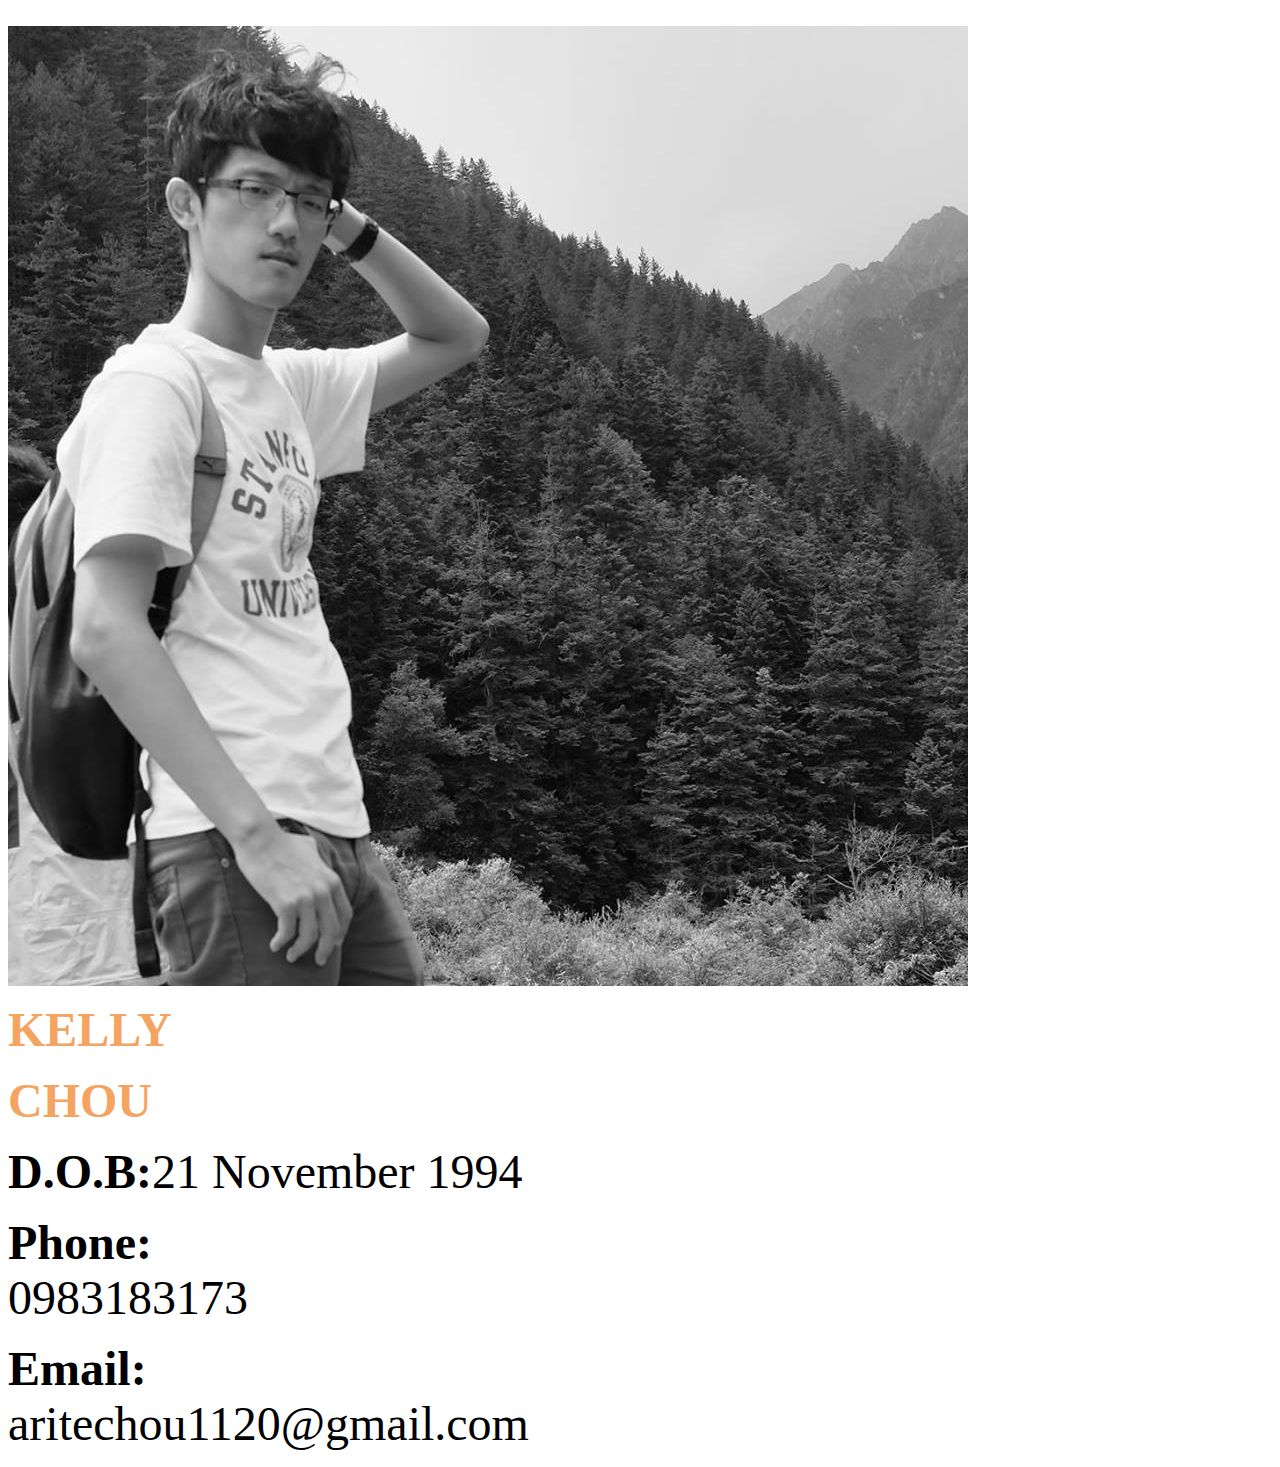
==== index.html @ c5393aa8 "add content" ====
<html>
<head>
    <title>choukelly</title>
    <meta charset = utf-8/>
</head>
<body>
    <br>
    <div id = "image"><img src = "https://choukelly.github.io/wp2016/13903223_1069069609851348_1679222297339002463_n.jpg"></div>
    <p class = "title"><b><font size = 30 color = "SandyBrown">KELLY</font></b>
    <p class = "title"><b><font size = 30 color = "SandyBrown">CHOU</font></b>
    <p class = "content"><font size = 12><b>D.O.B:</b>21 November 1994</font>
    <br>
    <p class = "content"><font size = 12><b>Phone:</b><br>0983183173</font>
    <p class = "content"><font size = 12><b>Email:</b><br>aritechou1120@gmail.com</font>

</html>
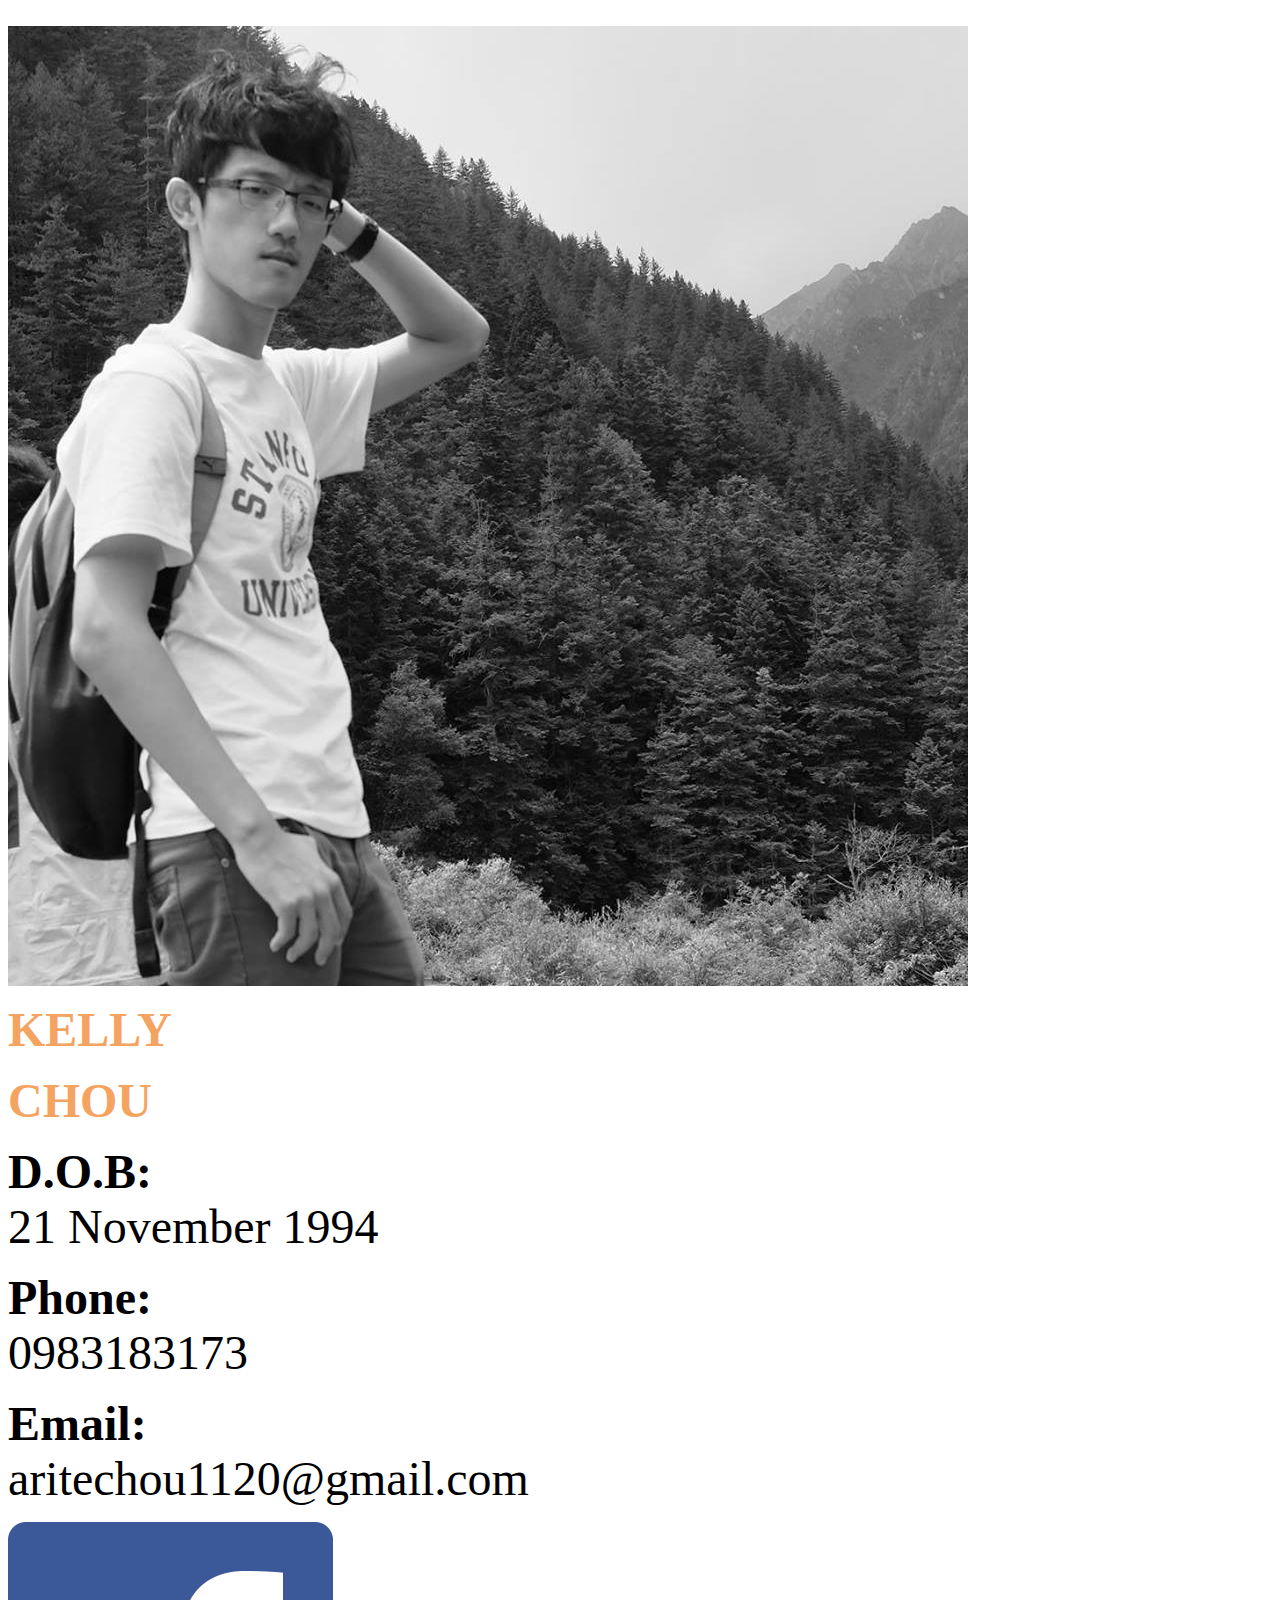
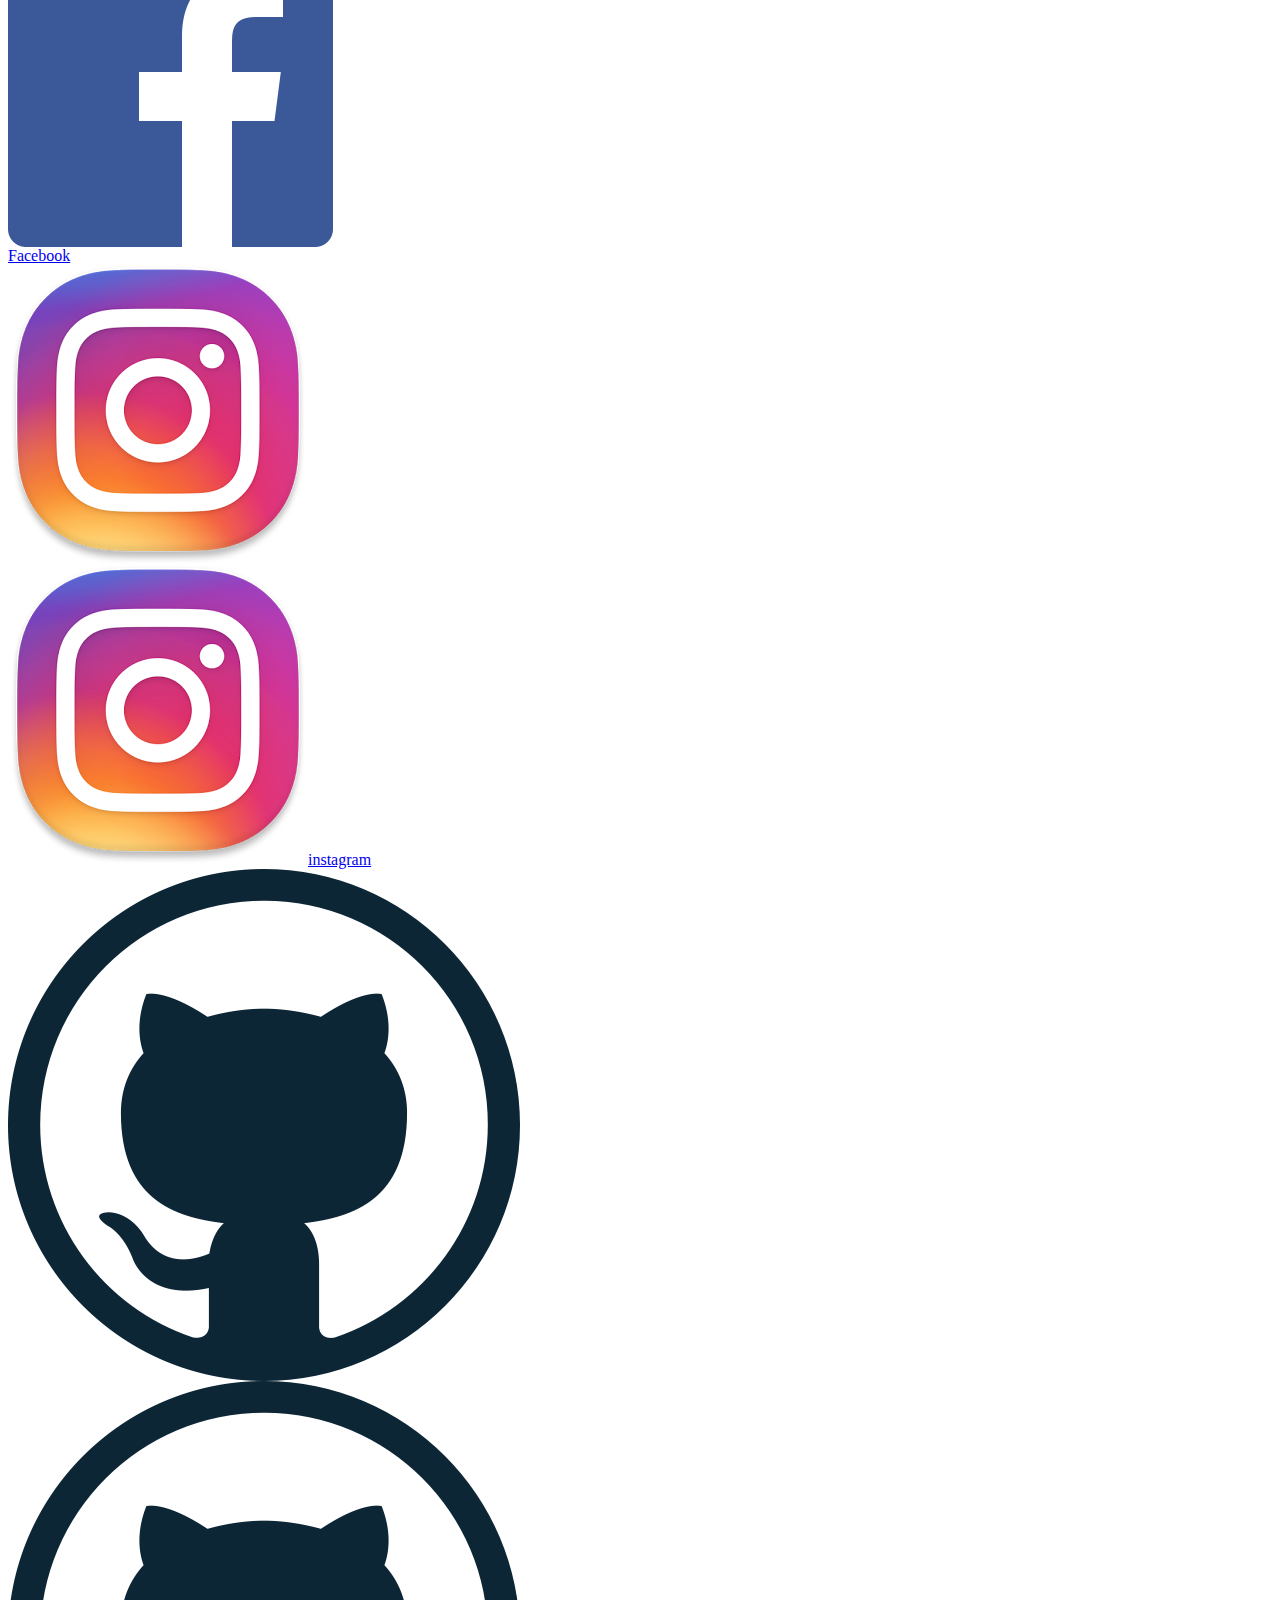
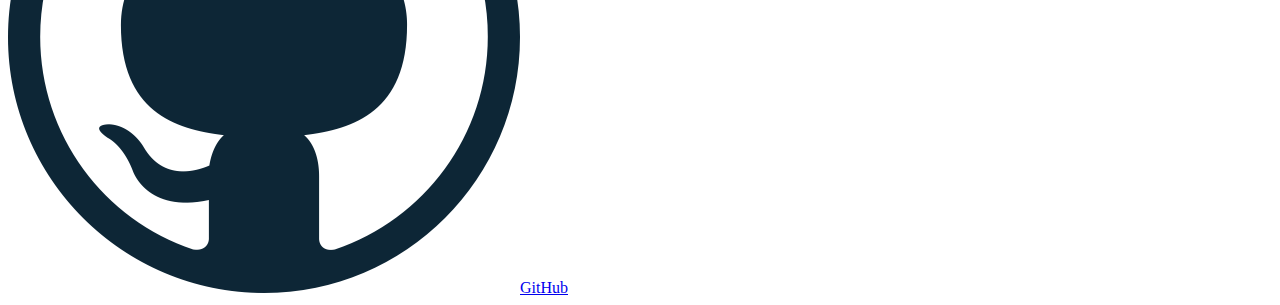
==== commit ec45d946: "image add" ====
--- a/index.html
+++ b/index.html
@@ -8,9 +8,15 @@
     <div id = "image"><img src = "https://choukelly.github.io/wp2016/13903223_1069069609851348_1679222297339002463_n.jpg"></div>
     <p class = "title"><b><font size = 30 color = "SandyBrown">KELLY</font></b>
     <p class = "title"><b><font size = 30 color = "SandyBrown">CHOU</font></b>
-    <p class = "content"><font size = 12><b>D.O.B:</b>21 November 1994</font>
+    <p class = "content"><font size = 12><b>D.O.B:</b><br>21 November 1994</font>
     <br>
     <p class = "content"><font size = 12><b>Phone:</b><br>0983183173</font>
     <p class = "content"><font size = 12><b>Email:</b><br>aritechou1120@gmail.com</font>
+    <div id = "image"><img src = "https://choukelly.github.io/wp2016/fb-mark.png"></div>
+    <a target = "target" href = "https://www.facebook.com/kelly.chou.58173">Facebook</a>
+    <div id = "image"><img src = "https://choukelly.github.io/wp2016/instagram-mark.png"></div>
+    <a target = "target" href = "https://www.instagram.com/kellychou1120/"><img class = "contact-logo" src = "https://choukelly.github.io/wp2016/instagram-mark.png">instagram</a>
+    <div id = "image"><img src = "https://choukelly.github.io/wp2016/github-mark.png"></div>
+    <a target = "target" href = "https://github.com/choukelly"><img class = "contact-logo" src = "https://choukelly.github.io/wp2016/github-mark.png">GitHub</a>
 
 </html>
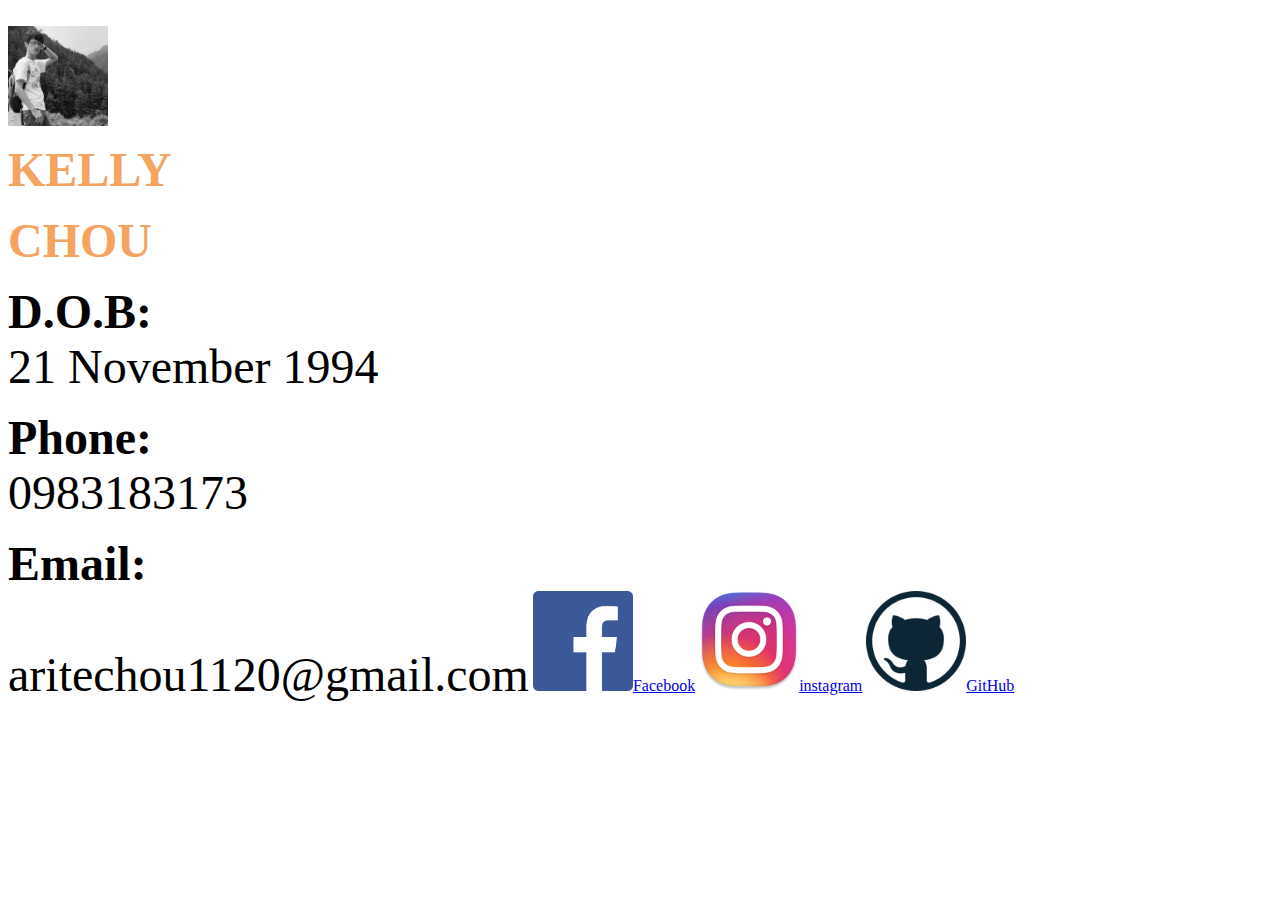
==== commit e816a8ad: "image add" ====
--- a/index.html
+++ b/index.html
@@ -5,18 +5,15 @@
 </head>
 <body>
     <br>
-    <div id = "image"><img src = "https://choukelly.github.io/wp2016/13903223_1069069609851348_1679222297339002463_n.jpg"></div>
+    <div id = "image"><img style = "height:100px; width:100px"  src = "https://choukelly.github.io/wp2016/13903223_1069069609851348_1679222297339002463_n.jpg"></div>
     <p class = "title"><b><font size = 30 color = "SandyBrown">KELLY</font></b>
     <p class = "title"><b><font size = 30 color = "SandyBrown">CHOU</font></b>
     <p class = "content"><font size = 12><b>D.O.B:</b><br>21 November 1994</font>
     <br>
     <p class = "content"><font size = 12><b>Phone:</b><br>0983183173</font>
     <p class = "content"><font size = 12><b>Email:</b><br>aritechou1120@gmail.com</font>
-    <div id = "image"><img src = "https://choukelly.github.io/wp2016/fb-mark.png"></div>
-    <a target = "target" href = "https://www.facebook.com/kelly.chou.58173">Facebook</a>
-    <div id = "image"><img src = "https://choukelly.github.io/wp2016/instagram-mark.png"></div>
-    <a target = "target" href = "https://www.instagram.com/kellychou1120/"><img class = "contact-logo" src = "https://choukelly.github.io/wp2016/instagram-mark.png">instagram</a>
-    <div id = "image"><img src = "https://choukelly.github.io/wp2016/github-mark.png"></div>
-    <a target = "target" href = "https://github.com/choukelly"><img class = "contact-logo" src = "https://choukelly.github.io/wp2016/github-mark.png">GitHub</a>
+    <a target = "target" href = "https://www.facebook.com/kelly.chou.58173"><img class = contact-logo" style = height:100px; width:100px" src = "https://choukelly.github.io/wp2016/fb-mark.png">Facebook</a>
+    <a target = "target" href = "https://www.instagram.com/kellychou1120/"><img class = "contact-logo" style = "height:100px; width:100px" src = "https://choukelly.github.io/wp2016/instagram-mark.png">instagram</a>
+    <a target = "target" href = "https://github.com/choukelly"><img class = "contact-logo" style = "height:100px; width:100px"  src = "https://choukelly.github.io/wp2016/github-mark.png">GitHub</a>
 
 </html>
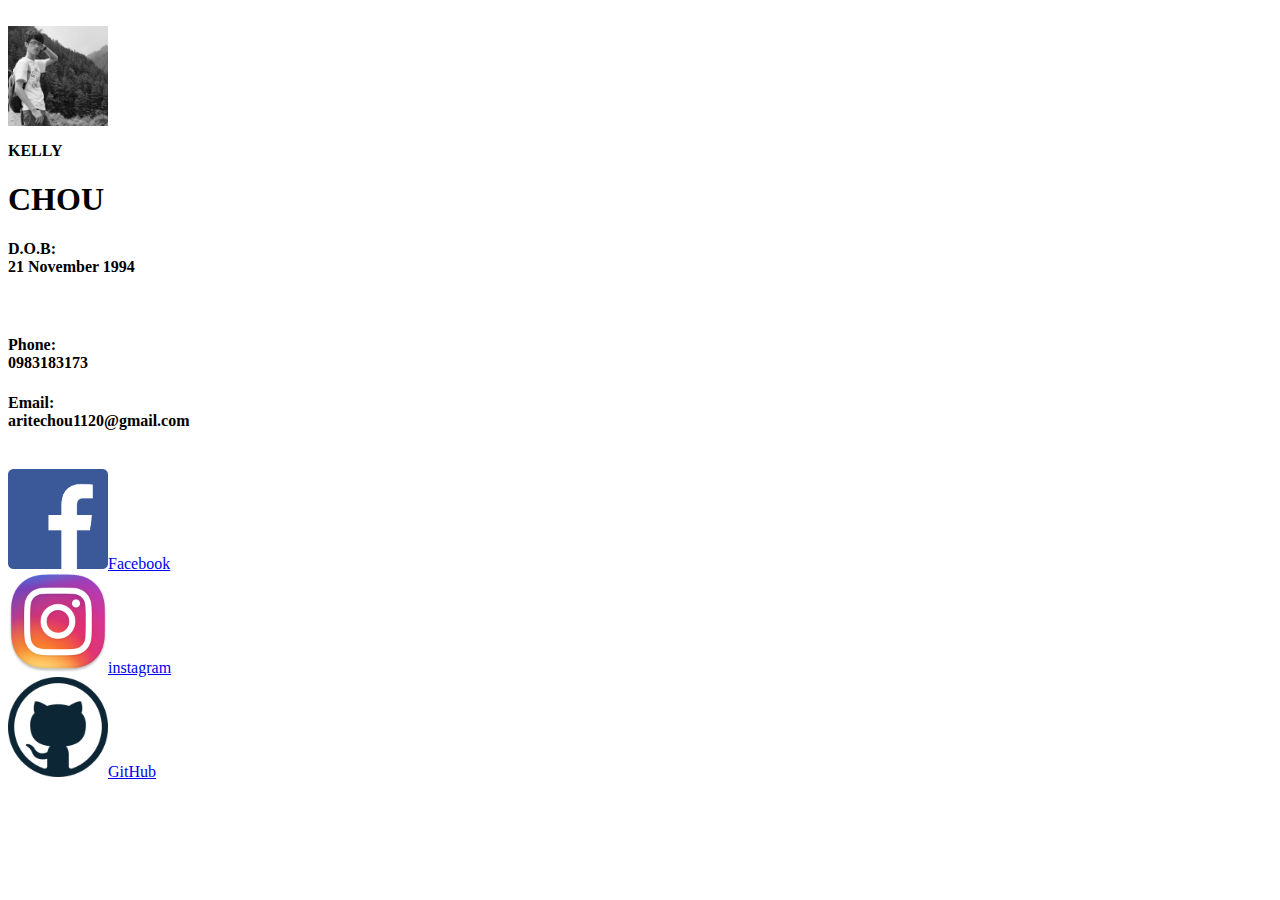
==== commit 03f9c050: "modify characters" ====
--- a/index.html
+++ b/index.html
@@ -6,14 +6,19 @@
 <body>
     <br>
     <div id = "image"><img style = "height:100px; width:100px"  src = "https://choukelly.github.io/wp2016/13903223_1069069609851348_1679222297339002463_n.jpg"></div>
-    <p class = "title"><b><font size = 30 color = "SandyBrown">KELLY</font></b>
-    <p class = "title"><b><font size = 30 color = "SandyBrown">CHOU</font></b>
-    <p class = "content"><font size = 12><b>D.O.B:</b><br>21 November 1994</font>
+    <p class = "title"><b><h1">KELLY</h1></b>
     <br>
-    <p class = "content"><font size = 12><b>Phone:</b><br>0983183173</font>
-    <p class = "content"><font size = 12><b>Email:</b><br>aritechou1120@gmail.com</font>
+    <p class = "title"><b><h1>CHOU</h1></b>
+    <p class = "content"><h4><b>D.O.B:</b><br>21 November 1994</h4>
+    <br>
+    <p class = "content"><h4><b>Phone:</b><br>0983183173</h4>
+    <p class = "content"><h4><b>Email:</b><br>aritechou1120@gmail.com</h4>
+    <br>
     <a target = "target" href = "https://www.facebook.com/kelly.chou.58173"><img class = contact-logo" style = height:100px; width:100px" src = "https://choukelly.github.io/wp2016/fb-mark.png">Facebook</a>
+    <br>
     <a target = "target" href = "https://www.instagram.com/kellychou1120/"><img class = "contact-logo" style = "height:100px; width:100px" src = "https://choukelly.github.io/wp2016/instagram-mark.png">instagram</a>
+    <br>
     <a target = "target" href = "https://github.com/choukelly"><img class = "contact-logo" style = "height:100px; width:100px"  src = "https://choukelly.github.io/wp2016/github-mark.png">GitHub</a>
 
+
 </html>
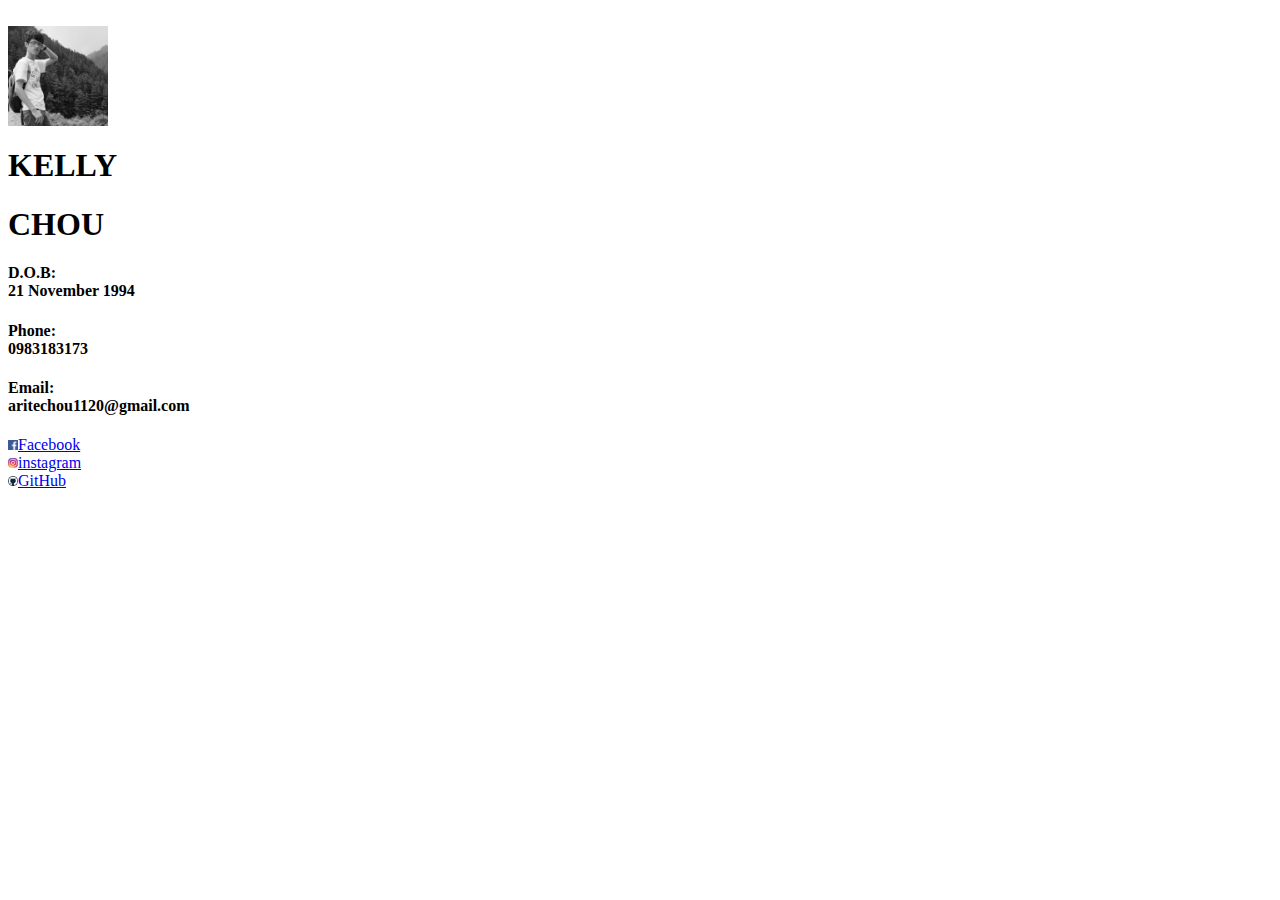
==== commit 56fa7ead: "font change" ====
--- a/index.html
+++ b/index.html
@@ -6,19 +6,16 @@
 <body>
     <br>
     <div id = "image"><img style = "height:100px; width:100px"  src = "https://choukelly.github.io/wp2016/13903223_1069069609851348_1679222297339002463_n.jpg"></div>
-    <p class = "title"><b><h1">KELLY</h1></b>
-    <br>
+    <p class = "title"><b><h1>KELLY</h1></b>
     <p class = "title"><b><h1>CHOU</h1></b>
     <p class = "content"><h4><b>D.O.B:</b><br>21 November 1994</h4>
-    <br>
     <p class = "content"><h4><b>Phone:</b><br>0983183173</h4>
     <p class = "content"><h4><b>Email:</b><br>aritechou1120@gmail.com</h4>
+    <a target = "target" href = "https://www.facebook.com/kelly.chou.58173"><img class = contact-logo" style = height:10px; width:10px" src = "https://choukelly.github.io/wp2016/fb-mark.png">Facebook</a>
     <br>
-    <a target = "target" href = "https://www.facebook.com/kelly.chou.58173"><img class = contact-logo" style = height:100px; width:100px" src = "https://choukelly.github.io/wp2016/fb-mark.png">Facebook</a>
+    <a target = "target" href = "https://www.instagram.com/kellychou1120/"><img class = "contact-logo" style = "height:10px; width:10px" src = "https://choukelly.github.io/wp2016/instagram-mark.png">instagram</a>
     <br>
-    <a target = "target" href = "https://www.instagram.com/kellychou1120/"><img class = "contact-logo" style = "height:100px; width:100px" src = "https://choukelly.github.io/wp2016/instagram-mark.png">instagram</a>
-    <br>
-    <a target = "target" href = "https://github.com/choukelly"><img class = "contact-logo" style = "height:100px; width:100px"  src = "https://choukelly.github.io/wp2016/github-mark.png">GitHub</a>
+    <a target = "target" href = "https://github.com/choukelly"><img class = "contact-logo" style = "height:10px; width:10px"  src = "https://choukelly.github.io/wp2016/github-mark.png">GitHub</a>
 
 
 </html>
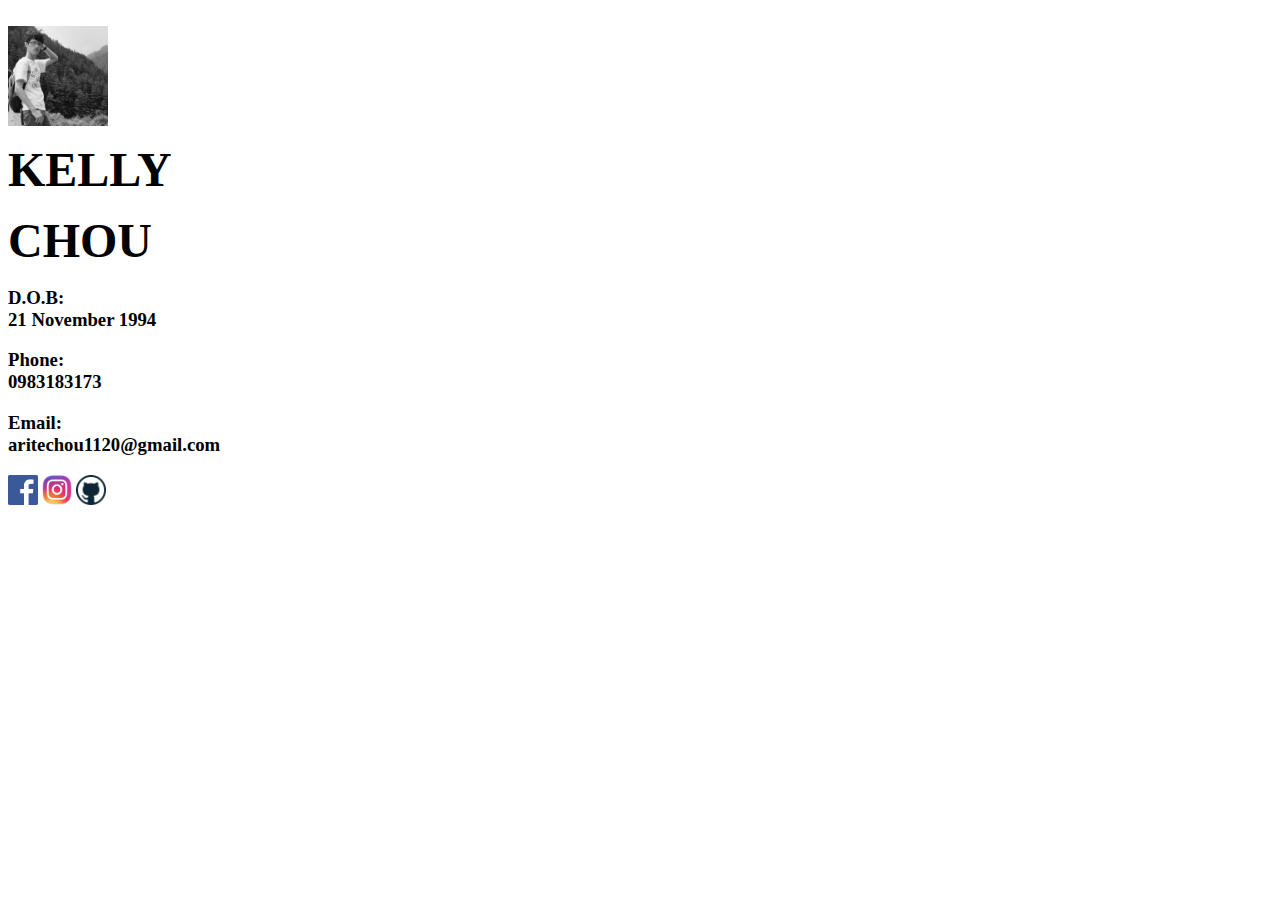
==== commit 7019ba58: "font change" ====
--- a/index.html
+++ b/index.html
@@ -6,16 +6,12 @@
 <body>
     <br>
     <div id = "image"><img style = "height:100px; width:100px"  src = "https://choukelly.github.io/wp2016/13903223_1069069609851348_1679222297339002463_n.jpg"></div>
-    <p class = "title"><b><h1>KELLY</h1></b>
-    <p class = "title"><b><h1>CHOU</h1></b>
-    <p class = "content"><h4><b>D.O.B:</b><br>21 November 1994</h4>
-    <p class = "content"><h4><b>Phone:</b><br>0983183173</h4>
-    <p class = "content"><h4><b>Email:</b><br>aritechou1120@gmail.com</h4>
-    <a target = "target" href = "https://www.facebook.com/kelly.chou.58173"><img class = contact-logo" style = height:10px; width:10px" src = "https://choukelly.github.io/wp2016/fb-mark.png">Facebook</a>
-    <br>
-    <a target = "target" href = "https://www.instagram.com/kellychou1120/"><img class = "contact-logo" style = "height:10px; width:10px" src = "https://choukelly.github.io/wp2016/instagram-mark.png">instagram</a>
-    <br>
-    <a target = "target" href = "https://github.com/choukelly"><img class = "contact-logo" style = "height:10px; width:10px"  src = "https://choukelly.github.io/wp2016/github-mark.png">GitHub</a>
-
-
+    <p class = "title"><b><font size = 30>KELLY</font></b>
+    <p class = "title"><b><font size = 30>CHOU</font></b>
+    <p class = "content"><h3><b>D.O.B:</b><br>21 November 1994</h3>
+    <p class = "content"><h3><b>Phone:</b><br>0983183173</h3>
+    <p class = "content"><h3><b>Email:</b><br>aritechou1120@gmail.com</h3>
+    <a target = "target" href = "https://www.facebook.com/kelly.chou.58173"><img class = contact-logo" style = height:30px; width:30px" src = "https://choukelly.github.io/wp2016/fb-mark.png"></a>
+    <a target = "target" href = "https://www.instagram.com/kellychou1120/"><img class = "contact-logo" style = "height:30px; width:30px" src = "https://choukelly.github.io/wp2016/instagram-mark.png"></a>
+    <a target = "target" href = "https://github.com/choukelly"><img class = "contact-logo" style = "height:30px; width:30px"  src = "https://choukelly.github.io/wp2016/github-mark.png"></a>
 </html>
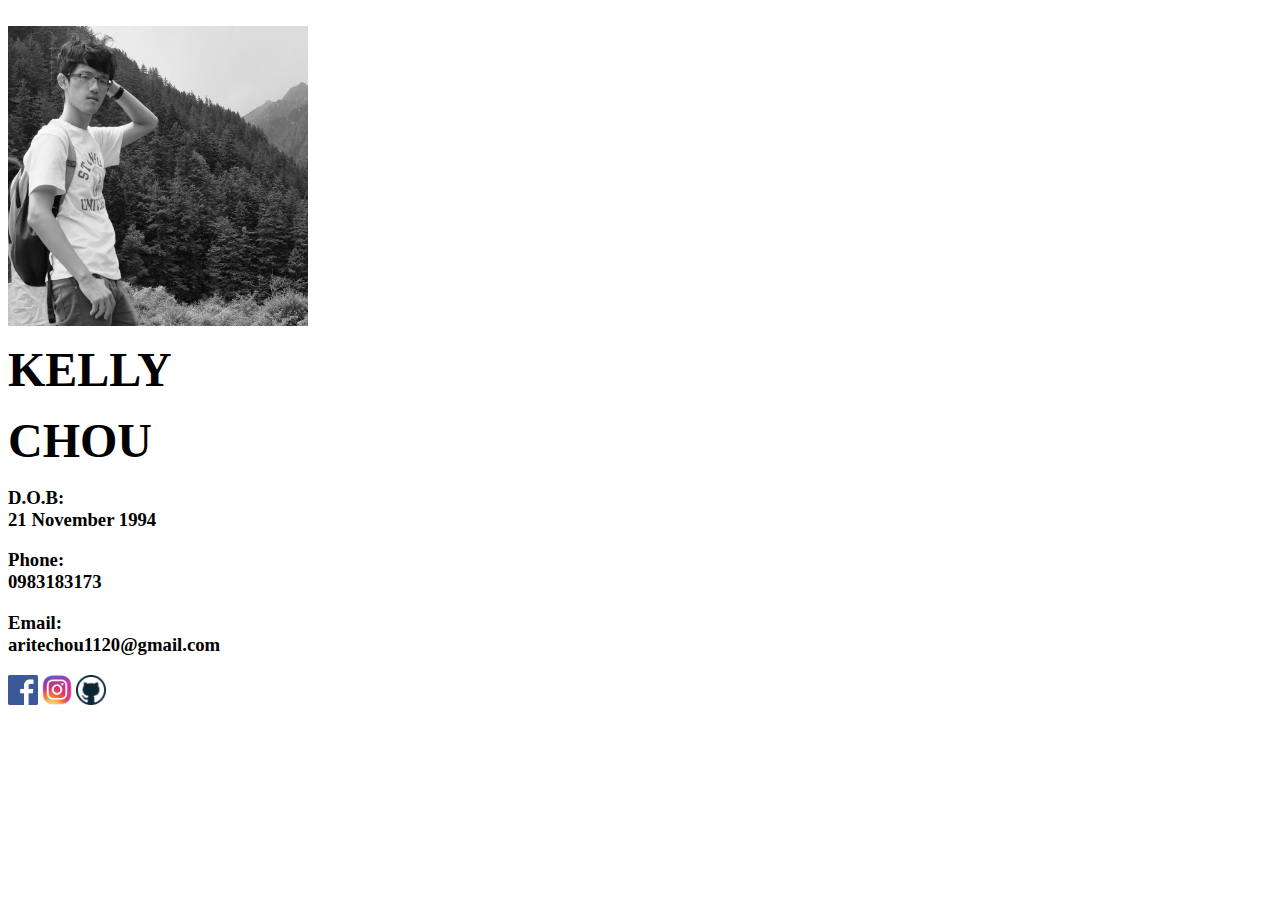
==== commit d6c1e5bd: "font change" ====
--- a/index.html
+++ b/index.html
@@ -5,7 +5,7 @@
 </head>
 <body>
     <br>
-    <div id = "image"><img style = "height:100px; width:100px"  src = "https://choukelly.github.io/wp2016/13903223_1069069609851348_1679222297339002463_n.jpg"></div>
+    <div id = "image"><img style = "height:300px; width:300px"  src = "https://choukelly.github.io/wp2016/13903223_1069069609851348_1679222297339002463_n.jpg"></div>
     <p class = "title"><b><font size = 30>KELLY</font></b>
     <p class = "title"><b><font size = 30>CHOU</font></b>
     <p class = "content"><h3><b>D.O.B:</b><br>21 November 1994</h3>
